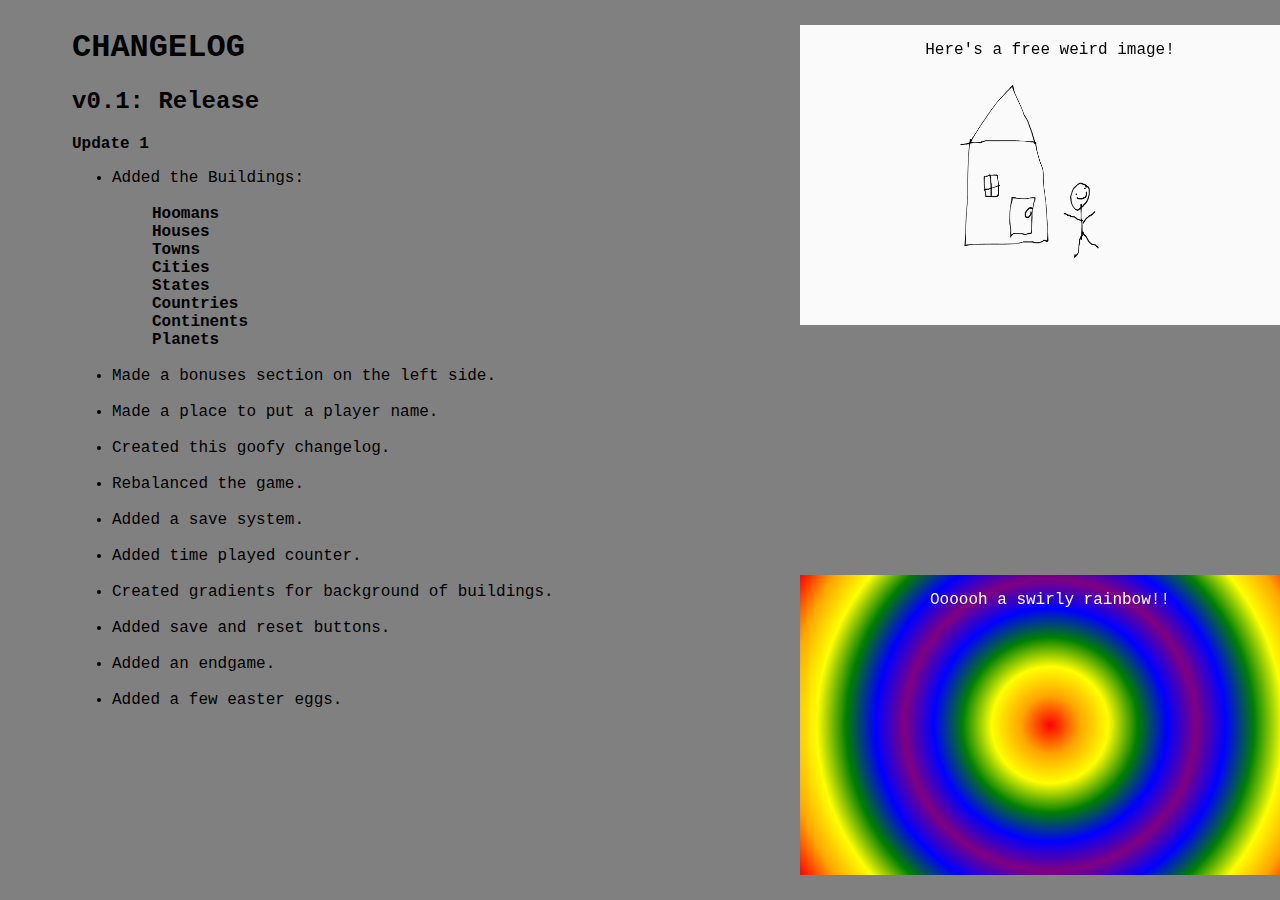
==== changelog.html @ d72e8de6 "Add files via upload" ====
<!DOCTYPE HTML>
<html>
    <link rel="stylesheet" href="changelog.css"/>
    <link rel="icon" href="favicon.ico">
    <body>
        <h1>CHANGELOG</h1>
    </body>
    <h2>v0.1: Release</h2>
    <b>Update 1</b><ul>
        <li>Added the Buildings:</li><br><ul><b>Hoomans<br> Houses <br>Towns<br> Cities<br> States<br> Countries<br> Continents<br>Planets</ul></b>
        <br><li>Made a bonuses section on the left side.</li>
        <br><li>Made a place to put a player name.</li>
        <br><li>Created this goofy changelog.</li>
        <br><li>Rebalanced the game.</li>
        <br><li>Added a save system.</li>
        <br><li>Added time played counter.</li>
        <br><li>Created gradients for background of buildings.</li>
        <br><li>Added save and reset buttons.</li>
        <br><li>Added an endgame.</li>
        <br><li>Added a few easter eggs.</li>
    <div id="Image" id="weirdImage"><img src="./houseGuy.png" id="theImage"/><p id="theImage">Here's a free weird image!</p></div>
    <div id="rainbow"><p id="rainbowText">Oooooh a swirly rainbow!!</p></div>
</html>

<h1>
<h1>
---- changelog.css ----
body{
    font-family:'Courier New', Courier, monospace;
    position:absolute;
    left:5%;
    background-color: gray;
}

#weirdImage{
    position:absolute;
    left:700px;
    top:50px;
}
#theImage{
    position:fixed;
    left:800px;
    top:25px;
    width:500px;
    height:300px;
    text-align:center;
}
#rainbow{
    position:fixed;
    left:800px;
    bottom:25px;
    width:500px;
    height:300px;
    text-align:center;
    background-image:radial-gradient(circle, red, orange, yellow, green, blue, purple, blue, green, yellow, orange, red);
}
#rainbowText{
    color:white;
}
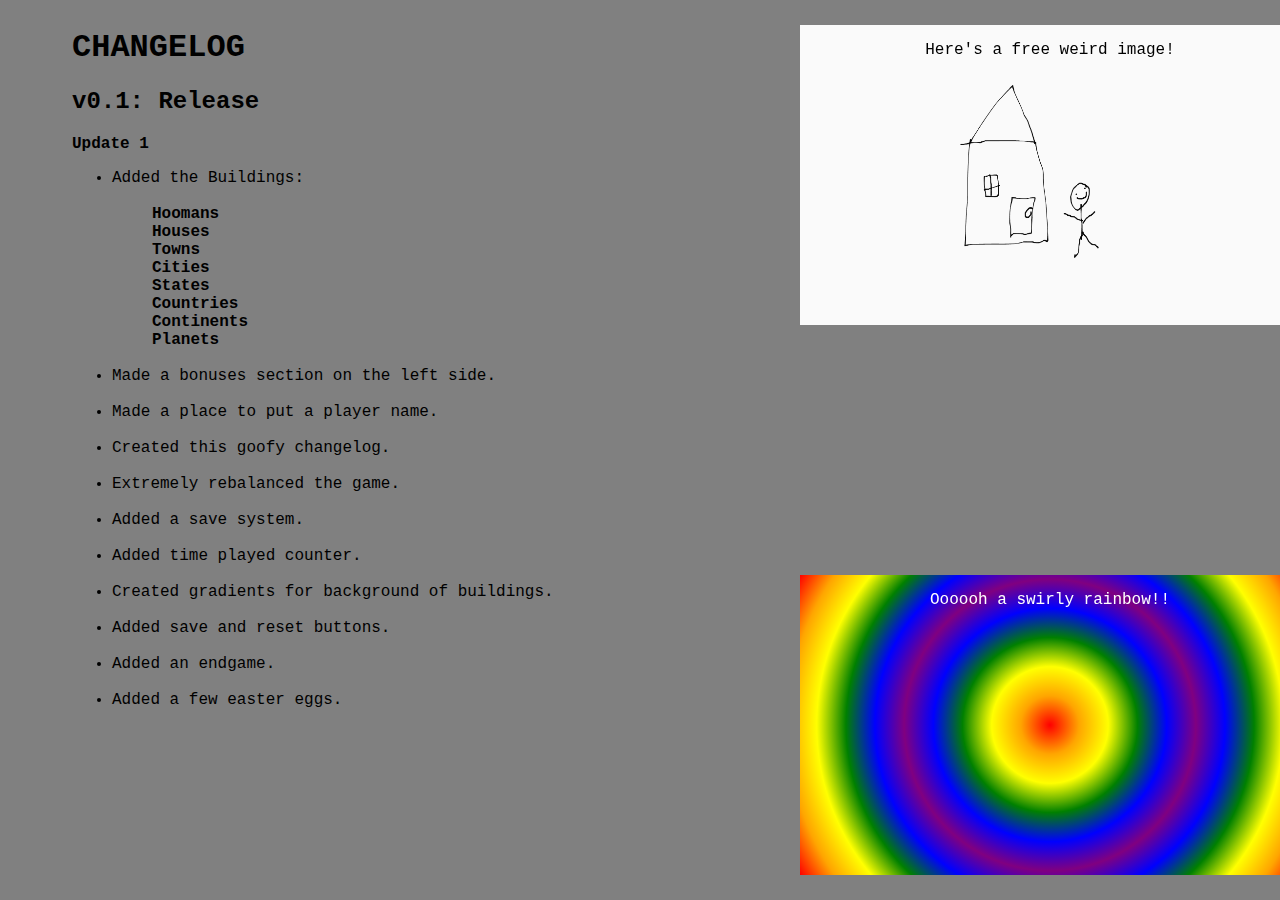
==== commit 844efed5: "Add files via upload" ====
--- a/changelog.html
+++ b/changelog.html
@@ -11,7 +11,7 @@
         <br><li>Made a bonuses section on the left side.</li>
         <br><li>Made a place to put a player name.</li>
         <br><li>Created this goofy changelog.</li>
-        <br><li>Rebalanced the game.</li>
+        <br><li>Extremely rebalanced the game.</li>
         <br><li>Added a save system.</li>
         <br><li>Added time played counter.</li>
         <br><li>Created gradients for background of buildings.</li>
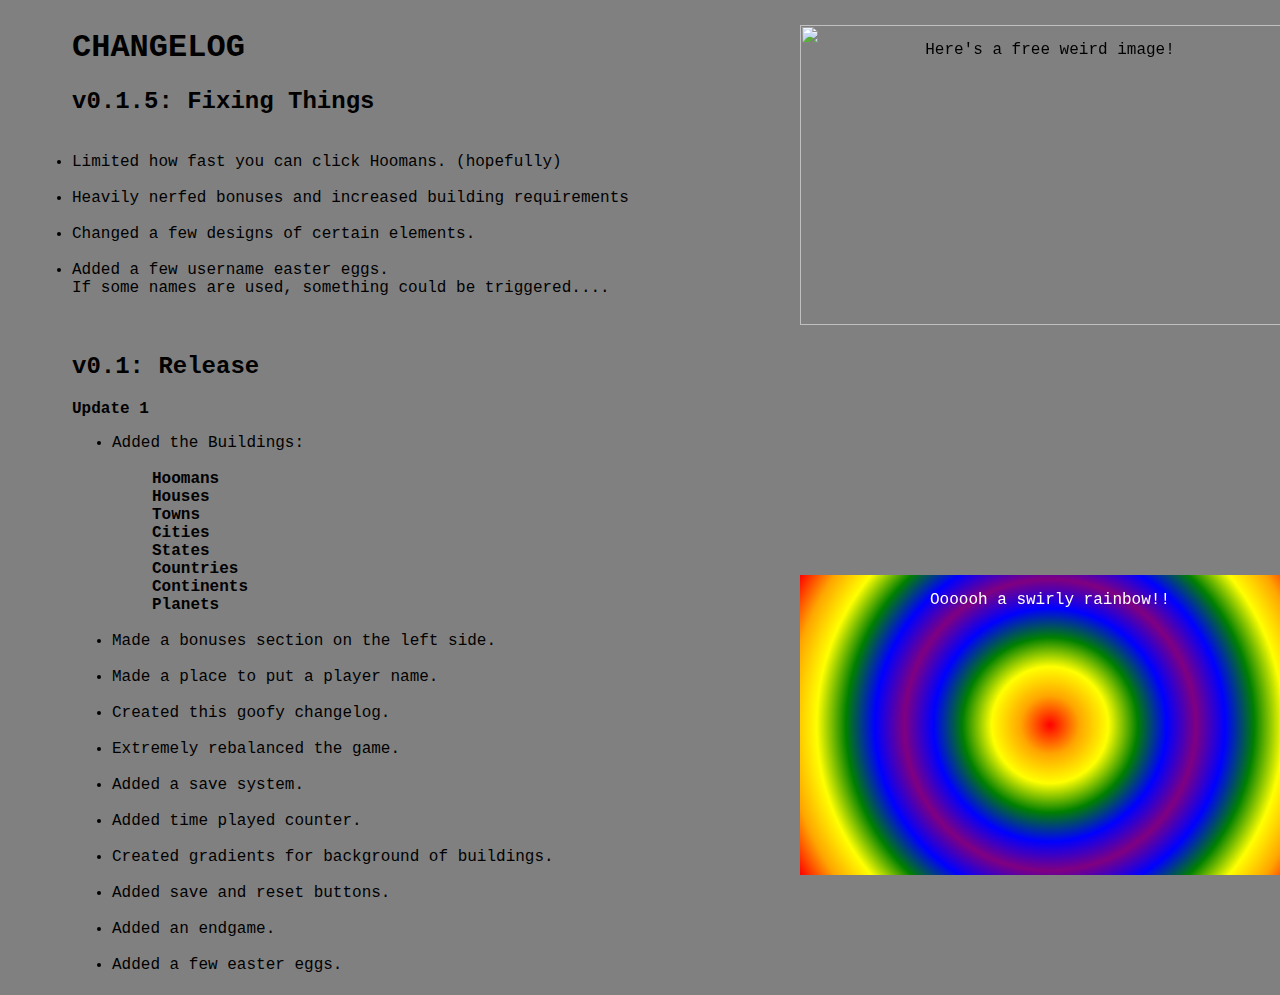
==== commit 4f0e3a49: "Add files via upload" ====
--- a/changelog.html
+++ b/changelog.html
@@ -5,6 +5,13 @@
     <body>
         <h1>CHANGELOG</h1>
     </body>
+    <h2>v0.1.5: Fixing Things</h2>
+        <br><li>Limited how fast you can click Hoomans. (hopefully)</li>
+        <br><li>Heavily nerfed bonuses and increased building requirements</li>
+        <br><li>Changed a few designs of certain elements.</li>
+        <br><li>Added a few username easter eggs. <br>If some names are used, something could be triggered....</li>
+    <br/>
+    <br/>
     <h2>v0.1: Release</h2>
     <b>Update 1</b><ul>
         <li>Added the Buildings:</li><br><ul><b>Hoomans<br> Houses <br>Towns<br> Cities<br> States<br> Countries<br> Continents<br>Planets</ul></b>
@@ -18,7 +25,7 @@
         <br><li>Added save and reset buttons.</li>
         <br><li>Added an endgame.</li>
         <br><li>Added a few easter eggs.</li>
-    <div id="Image" id="weirdImage"><img src="./houseGuy.png" id="theImage"/><p id="theImage">Here's a free weird image!</p></div>
+    <div id="Image" id="weirdImage"><img src="Goofy_Images/houseGuy.png" id="theImage"/><p id="theImage">Here's a free weird image!</p></div>
     <div id="rainbow"><p id="rainbowText">Oooooh a swirly rainbow!!</p></div>
 </html>
 
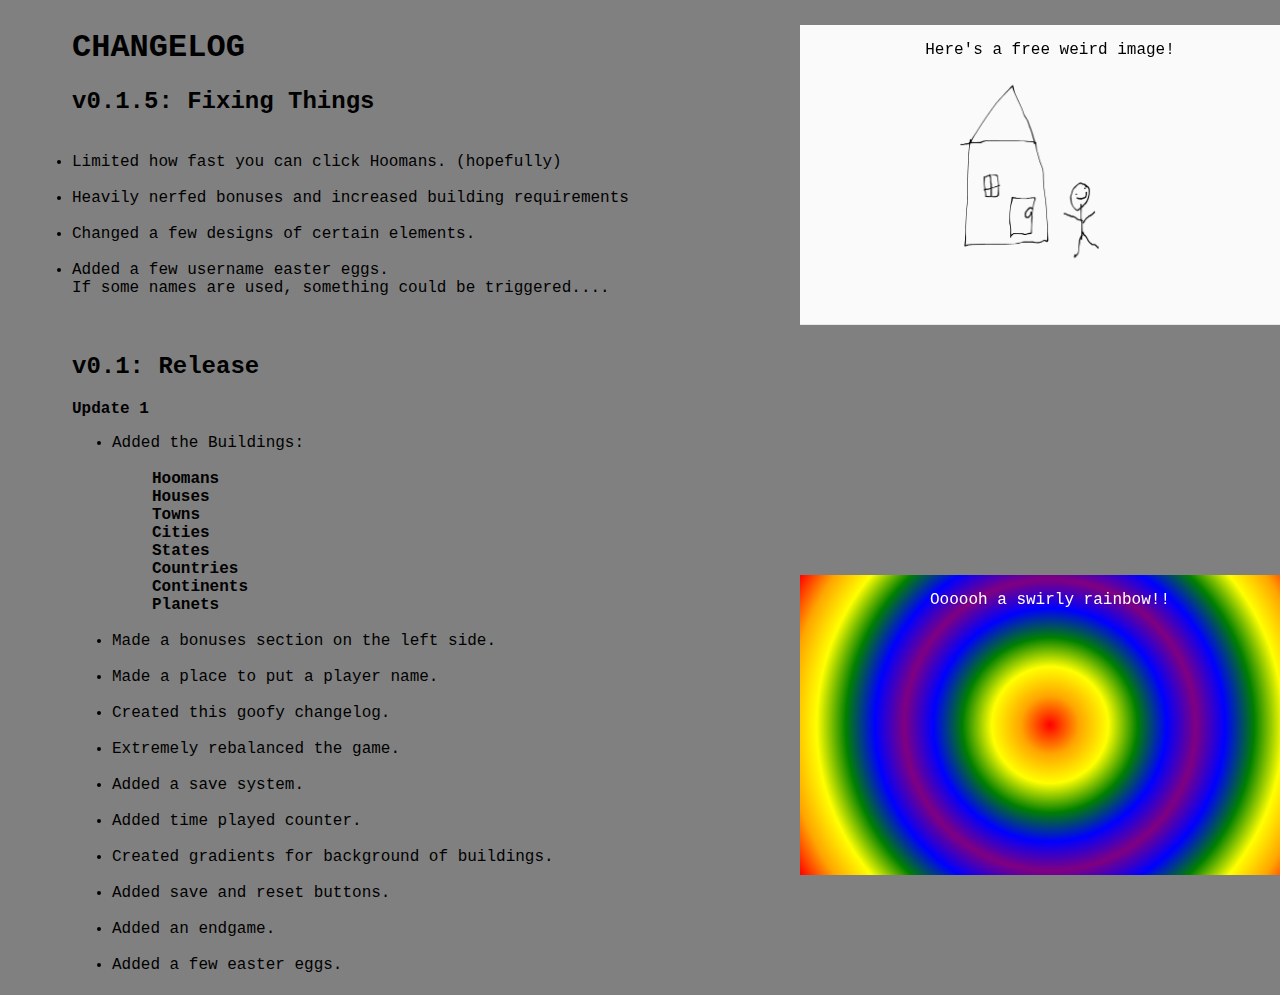
==== commit 8ab48d1f: "Update changelog.html" ====
--- a/changelog.html
+++ b/changelog.html
@@ -25,9 +25,9 @@
         <br><li>Added save and reset buttons.</li>
         <br><li>Added an endgame.</li>
         <br><li>Added a few easter eggs.</li>
-    <div id="Image" id="weirdImage"><img src="Goofy_Images/houseGuy.png" id="theImage"/><p id="theImage">Here's a free weird image!</p></div>
+    <div id="Image" id="weirdImage"><img src="Goofy Images/houseGuy.png" id="theImage"/><p id="theImage">Here's a free weird image!</p></div>
     <div id="rainbow"><p id="rainbowText">Oooooh a swirly rainbow!!</p></div>
 </html>
 
 <h1>
-<h1>+<h1>
